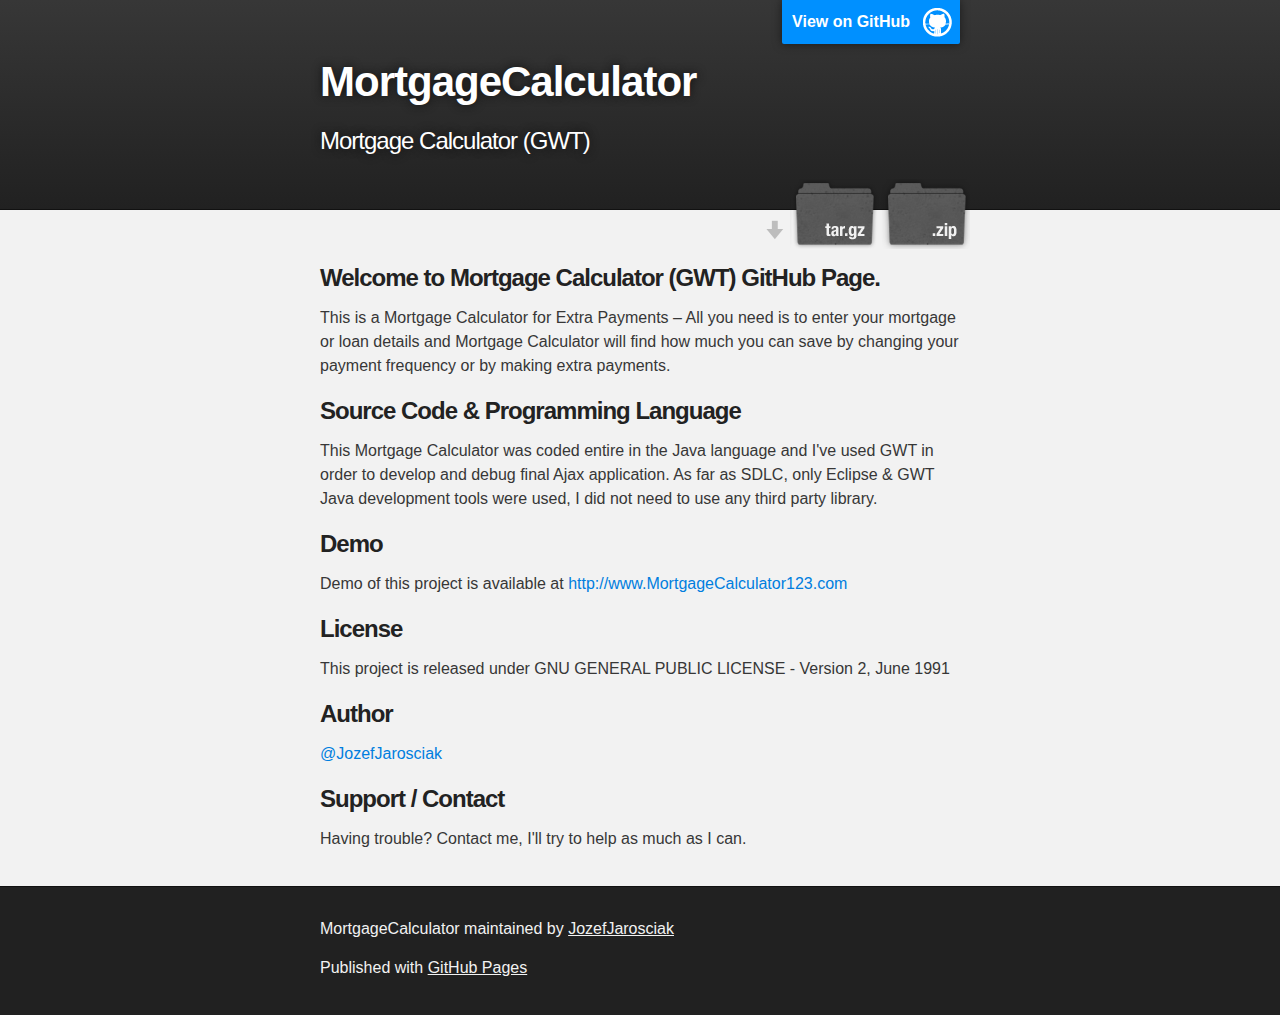
==== index.html @ 6dca9840 "Create gh-pages branch via GitHub" ====
<!DOCTYPE html>
<html>

  <head>
    <meta charset='utf-8'>
    <meta http-equiv="X-UA-Compatible" content="chrome=1">
    <meta name="description" content="MortgageCalculator : Mortgage Calculator (GWT)">

    <link rel="stylesheet" type="text/css" media="screen" href="stylesheets/stylesheet.css">

    <title>MortgageCalculator</title>
  </head>

  <body>

    <!-- HEADER -->
    <div id="header_wrap" class="outer">
        <header class="inner">
          <a id="forkme_banner" href="https://github.com/JozefJarosciak/MortgageCalculator">View on GitHub</a>

          <h1 id="project_title">MortgageCalculator</h1>
          <h2 id="project_tagline">Mortgage Calculator (GWT)</h2>

            <section id="downloads">
              <a class="zip_download_link" href="https://github.com/JozefJarosciak/MortgageCalculator/zipball/master">Download this project as a .zip file</a>
              <a class="tar_download_link" href="https://github.com/JozefJarosciak/MortgageCalculator/tarball/master">Download this project as a tar.gz file</a>
            </section>
        </header>
    </div>

    <!-- MAIN CONTENT -->
    <div id="main_content_wrap" class="outer">
      <section id="main_content" class="inner">
        <h3>
<a id="welcome-to-mortgage-calculator-gwt-github-page" class="anchor" href="#welcome-to-mortgage-calculator-gwt-github-page" aria-hidden="true"><span class="octicon octicon-link"></span></a>Welcome to Mortgage Calculator (GWT) GitHub Page.</h3>

<p>This is a Mortgage Calculator for Extra Payments – All you need is to enter your mortgage or loan details and Mortgage Calculator will find how much you can save by changing your payment frequency or by making extra payments. </p>

<h3>
<a id="source-code--programming-language" class="anchor" href="#source-code--programming-language" aria-hidden="true"><span class="octicon octicon-link"></span></a>Source Code &amp; Programming Language</h3>

<p>This Mortgage Calculator was coded entire in the Java language and I've used GWT in order to develop and debug final Ajax application. As far as SDLC, only Eclipse &amp; GWT Java development tools were used, I did not need to use any third party library.</p>

<h3>
<a id="demo" class="anchor" href="#demo" aria-hidden="true"><span class="octicon octicon-link"></span></a>Demo</h3>

<p>Demo of this project is available at <a href="http://www.MortgageCalculator123.com">http://www.MortgageCalculator123.com</a></p>

<h3>
<a id="license" class="anchor" href="#license" aria-hidden="true"><span class="octicon octicon-link"></span></a>License</h3>

<p>This project is released under GNU GENERAL PUBLIC LICENSE - Version 2, June 1991</p>

<h3>
<a id="author" class="anchor" href="#author" aria-hidden="true"><span class="octicon octicon-link"></span></a>Author</h3>

<p><a href="https://github.com/JozefJarosciak" class="user-mention">@JozefJarosciak</a></p>

<h3>
<a id="support--contact" class="anchor" href="#support--contact" aria-hidden="true"><span class="octicon octicon-link"></span></a>Support / Contact</h3>

<p>Having trouble? Contact me, I'll try to help as much as I can.</p>
      </section>
    </div>

    <!-- FOOTER  -->
    <div id="footer_wrap" class="outer">
      <footer class="inner">
        <p class="copyright">MortgageCalculator maintained by <a href="https://github.com/JozefJarosciak">JozefJarosciak</a></p>
        <p>Published with <a href="http://pages.github.com">GitHub Pages</a></p>
      </footer>
    </div>

    

  </body>
</html>
---- stylesheets/stylesheet.css ----
/*******************************************************************************
Slate Theme for GitHub Pages
by Jason Costello, @jsncostello
*******************************************************************************/

@import url(pygment_trac.css);

/*******************************************************************************
MeyerWeb Reset
*******************************************************************************/

html, body, div, span, applet, object, iframe,
h1, h2, h3, h4, h5, h6, p, blockquote, pre,
a, abbr, acronym, address, big, cite, code,
del, dfn, em, img, ins, kbd, q, s, samp,
small, strike, strong, sub, sup, tt, var,
b, u, i, center,
dl, dt, dd, ol, ul, li,
fieldset, form, label, legend,
table, caption, tbody, tfoot, thead, tr, th, td,
article, aside, canvas, details, embed,
figure, figcaption, footer, header, hgroup,
menu, nav, output, ruby, section, summary,
time, mark, audio, video {
  margin: 0;
  padding: 0;
  border: 0;
  font: inherit;
  vertical-align: baseline;
}

/* HTML5 display-role reset for older browsers */
article, aside, details, figcaption, figure,
footer, header, hgroup, menu, nav, section {
  display: block;
}

ol, ul {
  list-style: none;
}

table {
  border-collapse: collapse;
  border-spacing: 0;
}

/*******************************************************************************
Theme Styles
*******************************************************************************/

body {
  box-sizing: border-box;
  color:#373737;
  background: #212121;
  font-size: 16px;
  font-family: 'Myriad Pro', Calibri, Helvetica, Arial, sans-serif;
  line-height: 1.5;
  -webkit-font-smoothing: antialiased;
}

h1, h2, h3, h4, h5, h6 {
  margin: 10px 0;
  font-weight: 700;
  color:#222222;
  font-family: 'Lucida Grande', 'Calibri', Helvetica, Arial, sans-serif;
  letter-spacing: -1px;
}

h1 {
  font-size: 36px;
  font-weight: 700;
}

h2 {
  padding-bottom: 10px;
  font-size: 32px;
  background: url('../images/bg_hr.png') repeat-x bottom;
}

h3 {
  font-size: 24px;
}

h4 {
  font-size: 21px;
}

h5 {
  font-size: 18px;
}

h6 {
  font-size: 16px;
}

p {
  margin: 10px 0 15px 0;
}

footer p {
  color: #f2f2f2;
}

a {
  text-decoration: none;
  color: #007edf;
  text-shadow: none;

  transition: color 0.5s ease;
  transition: text-shadow 0.5s ease;
  -webkit-transition: color 0.5s ease;
  -webkit-transition: text-shadow 0.5s ease;
  -moz-transition: color 0.5s ease;
  -moz-transition: text-shadow 0.5s ease;
  -o-transition: color 0.5s ease;
  -o-transition: text-shadow 0.5s ease;
  -ms-transition: color 0.5s ease;
  -ms-transition: text-shadow 0.5s ease;
}

a:hover, a:focus {text-decoration: underline;}

footer a {
  color: #F2F2F2;
  text-decoration: underline;
}

em {
  font-style: italic;
}

strong {
  font-weight: bold;
}

img {
  position: relative;
  margin: 0 auto;
  max-width: 739px;
  padding: 5px;
  margin: 10px 0 10px 0;
  border: 1px solid #ebebeb;

  box-shadow: 0 0 5px #ebebeb;
  -webkit-box-shadow: 0 0 5px #ebebeb;
  -moz-box-shadow: 0 0 5px #ebebeb;
  -o-box-shadow: 0 0 5px #ebebeb;
  -ms-box-shadow: 0 0 5px #ebebeb;
}

p img {
  display: inline;
  margin: 0;
  padding: 0;
  vertical-align: middle;
  text-align: center;
  border: none;
}

pre, code {
  width: 100%;
  color: #222;
  background-color: #fff;

  font-family: Monaco, "Bitstream Vera Sans Mono", "Lucida Console", Terminal, monospace;
  font-size: 14px;

  border-radius: 2px;
  -moz-border-radius: 2px;
  -webkit-border-radius: 2px;
}

pre {
  width: 100%;
  padding: 10px;
  box-shadow: 0 0 10px rgba(0,0,0,.1);
  overflow: auto;
}

code {
  padding: 3px;
  margin: 0 3px;
  box-shadow: 0 0 10px rgba(0,0,0,.1);
}

pre code {
  display: block;
  box-shadow: none;
}

blockquote {
  color: #666;
  margin-bottom: 20px;
  padding: 0 0 0 20px;
  border-left: 3px solid #bbb;
}


ul, ol, dl {
  margin-bottom: 15px
}

ul {
  list-style-position: inside;
  list-style: disc;
  padding-left: 20px;
}

ol {
  list-style-position: inside;
  list-style: decimal;
  padding-left: 20px;
}

dl dt {
  font-weight: bold;
}

dl dd {
  padding-left: 20px;
  font-style: italic;
}

dl p {
  padding-left: 20px;
  font-style: italic;
}

hr {
  height: 1px;
  margin-bottom: 5px;
  border: none;
  background: url('../images/bg_hr.png') repeat-x center;
}

table {
  border: 1px solid #373737;
  margin-bottom: 20px;
  text-align: left;
 }

th {
  font-family: 'Lucida Grande', 'Helvetica Neue', Helvetica, Arial, sans-serif;
  padding: 10px;
  background: #373737;
  color: #fff;
 }

td {
  padding: 10px;
  border: 1px solid #373737;
 }

form {
  background: #f2f2f2;
  padding: 20px;
}

/*******************************************************************************
Full-Width Styles
*******************************************************************************/

.outer {
  width: 100%;
}

.inner {
  position: relative;
  max-width: 640px;
  padding: 20px 10px;
  margin: 0 auto;
}

#forkme_banner {
  display: block;
  position: absolute;
  top:0;
  right: 10px;
  z-index: 10;
  padding: 10px 50px 10px 10px;
  color: #fff;
  background: url('../images/blacktocat.png') #0090ff no-repeat 95% 50%;
  font-weight: 700;
  box-shadow: 0 0 10px rgba(0,0,0,.5);
  border-bottom-left-radius: 2px;
  border-bottom-right-radius: 2px;
}

#header_wrap {
  background: #212121;
  background: -moz-linear-gradient(top, #373737, #212121);
  background: -webkit-linear-gradient(top, #373737, #212121);
  background: -ms-linear-gradient(top, #373737, #212121);
  background: -o-linear-gradient(top, #373737, #212121);
  background: linear-gradient(top, #373737, #212121);
}

#header_wrap .inner {
  padding: 50px 10px 30px 10px;
}

#project_title {
  margin: 0;
  color: #fff;
  font-size: 42px;
  font-weight: 700;
  text-shadow: #111 0px 0px 10px;
}

#project_tagline {
  color: #fff;
  font-size: 24px;
  font-weight: 300;
  background: none;
  text-shadow: #111 0px 0px 10px;
}

#downloads {
  position: absolute;
  width: 210px;
  z-index: 10;
  bottom: -40px;
  right: 0;
  height: 70px;
  background: url('../images/icon_download.png') no-repeat 0% 90%;
}

.zip_download_link {
  display: block;
  float: right;
  width: 90px;
  height:70px;
  text-indent: -5000px;
  overflow: hidden;
  background: url(../images/sprite_download.png) no-repeat bottom left;
}

.tar_download_link {
  display: block;
  float: right;
  width: 90px;
  height:70px;
  text-indent: -5000px;
  overflow: hidden;
  background: url(../images/sprite_download.png) no-repeat bottom right;
  margin-left: 10px;
}

.zip_download_link:hover {
  background: url(../images/sprite_download.png) no-repeat top left;
}

.tar_download_link:hover {
  background: url(../images/sprite_download.png) no-repeat top right;
}

#main_content_wrap {
  background: #f2f2f2;
  border-top: 1px solid #111;
  border-bottom: 1px solid #111;
}

#main_content {
  padding-top: 40px;
}

#footer_wrap {
  background: #212121;
}



/*******************************************************************************
Small Device Styles
*******************************************************************************/

@media screen and (max-width: 480px) {
  body {
    font-size:14px;
  }

  #downloads {
    display: none;
  }

  .inner {
    min-width: 320px;
    max-width: 480px;
  }

  #project_title {
  font-size: 32px;
  }

  h1 {
    font-size: 28px;
  }

  h2 {
    font-size: 24px;
  }

  h3 {
    font-size: 21px;
  }

  h4 {
    font-size: 18px;
  }

  h5 {
    font-size: 14px;
  }

  h6 {
    font-size: 12px;
  }

  code, pre {
    min-width: 320px;
    max-width: 480px;
    font-size: 11px;
  }

}
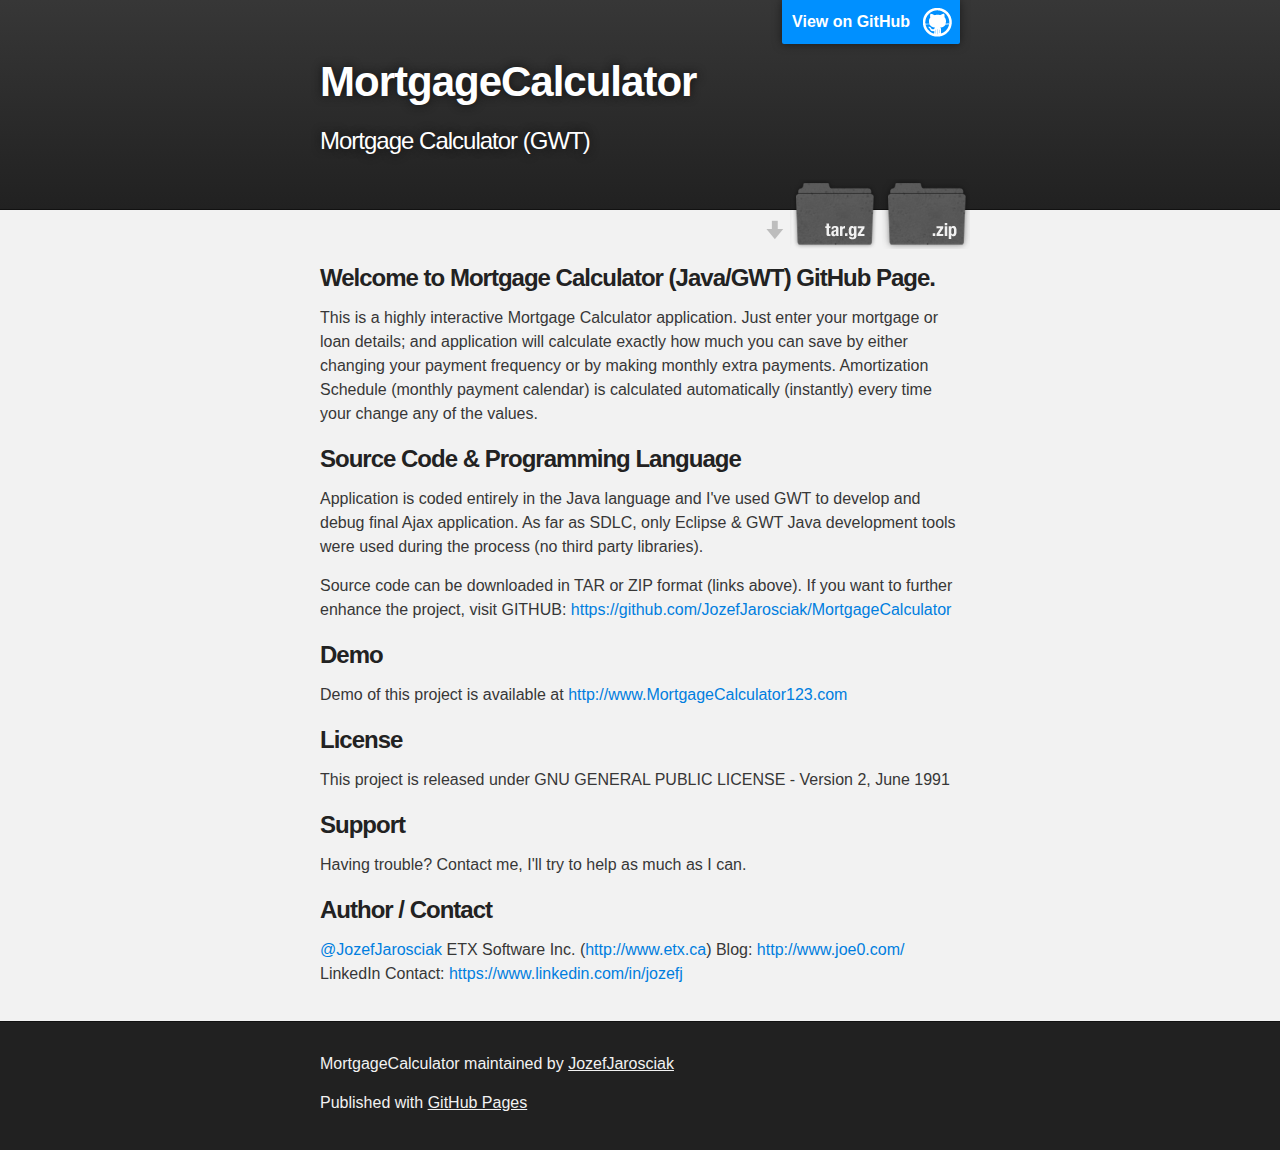
==== commit c063ccf1: "Create gh-pages branch via GitHub" ====
--- a/index.html
+++ b/index.html
@@ -32,14 +32,18 @@
     <div id="main_content_wrap" class="outer">
       <section id="main_content" class="inner">
         <h3>
-<a id="welcome-to-mortgage-calculator-gwt-github-page" class="anchor" href="#welcome-to-mortgage-calculator-gwt-github-page" aria-hidden="true"><span class="octicon octicon-link"></span></a>Welcome to Mortgage Calculator (GWT) GitHub Page.</h3>
+<a id="welcome-to-mortgage-calculator-javagwt-github-page" class="anchor" href="#welcome-to-mortgage-calculator-javagwt-github-page" aria-hidden="true"><span class="octicon octicon-link"></span></a>Welcome to Mortgage Calculator (Java/GWT) GitHub Page.</h3>
 
-<p>This is a Mortgage Calculator for Extra Payments – All you need is to enter your mortgage or loan details and Mortgage Calculator will find how much you can save by changing your payment frequency or by making extra payments. </p>
+<p>This is a highly interactive Mortgage Calculator application. Just enter your mortgage or loan details; and application will calculate exactly how much you can save by either changing your payment frequency or by making monthly extra payments. Amortization Schedule (monthly payment calendar) is calculated automatically (instantly) every time your change any of the values.</p>
 
 <h3>
 <a id="source-code--programming-language" class="anchor" href="#source-code--programming-language" aria-hidden="true"><span class="octicon octicon-link"></span></a>Source Code &amp; Programming Language</h3>
 
-<p>This Mortgage Calculator was coded entire in the Java language and I've used GWT in order to develop and debug final Ajax application. As far as SDLC, only Eclipse &amp; GWT Java development tools were used, I did not need to use any third party library.</p>
+<p>Application is coded entirely in the Java language and I've used GWT to develop and debug final Ajax application. 
+As far as SDLC, only Eclipse &amp; GWT Java development tools were used during the process (no third party libraries).</p>
+
+<p>Source code can be downloaded in TAR or ZIP format (links above). 
+If you want to further enhance the project, visit GITHUB: <a href="https://github.com/JozefJarosciak/MortgageCalculator">https://github.com/JozefJarosciak/MortgageCalculator</a></p>
 
 <h3>
 <a id="demo" class="anchor" href="#demo" aria-hidden="true"><span class="octicon octicon-link"></span></a>Demo</h3>
@@ -52,14 +56,17 @@
 <p>This project is released under GNU GENERAL PUBLIC LICENSE - Version 2, June 1991</p>
 
 <h3>
-<a id="author" class="anchor" href="#author" aria-hidden="true"><span class="octicon octicon-link"></span></a>Author</h3>
+<a id="support" class="anchor" href="#support" aria-hidden="true"><span class="octicon octicon-link"></span></a>Support</h3>
 
-<p><a href="https://github.com/JozefJarosciak" class="user-mention">@JozefJarosciak</a></p>
+<p>Having trouble? Contact me, I'll try to help as much as I can.</p>
 
 <h3>
-<a id="support--contact" class="anchor" href="#support--contact" aria-hidden="true"><span class="octicon octicon-link"></span></a>Support / Contact</h3>
+<a id="author--contact" class="anchor" href="#author--contact" aria-hidden="true"><span class="octicon octicon-link"></span></a>Author / Contact</h3>
 
-<p>Having trouble? Contact me, I'll try to help as much as I can.</p>
+<p><a href="https://github.com/JozefJarosciak" class="user-mention">@JozefJarosciak</a>
+ETX Software Inc. (<a href="http://www.etx.ca">http://www.etx.ca</a>)
+Blog: <a href="http://www.joe0.com/">http://www.joe0.com/</a>
+LinkedIn Contact: <a href="https://www.linkedin.com/in/jozefj">https://www.linkedin.com/in/jozefj</a></p>
       </section>
     </div>
 
@@ -71,7 +78,17 @@
       </footer>
     </div>
 
-    
+              <script type="text/javascript">
+            var gaJsHost = (("https:" == document.location.protocol) ? "https://ssl." : "http://www.");
+            document.write(unescape("%3Cscript src='" + gaJsHost + "google-analytics.com/ga.js' type='text/javascript'%3E%3C/script%3E"));
+          </script>
+          <script type="text/javascript">
+            try {
+              var pageTracker = _gat._getTracker("UA-54796058-2");
+            pageTracker._trackPageview();
+            } catch(err) {}
+          </script>
+
 
   </body>
 </html>
